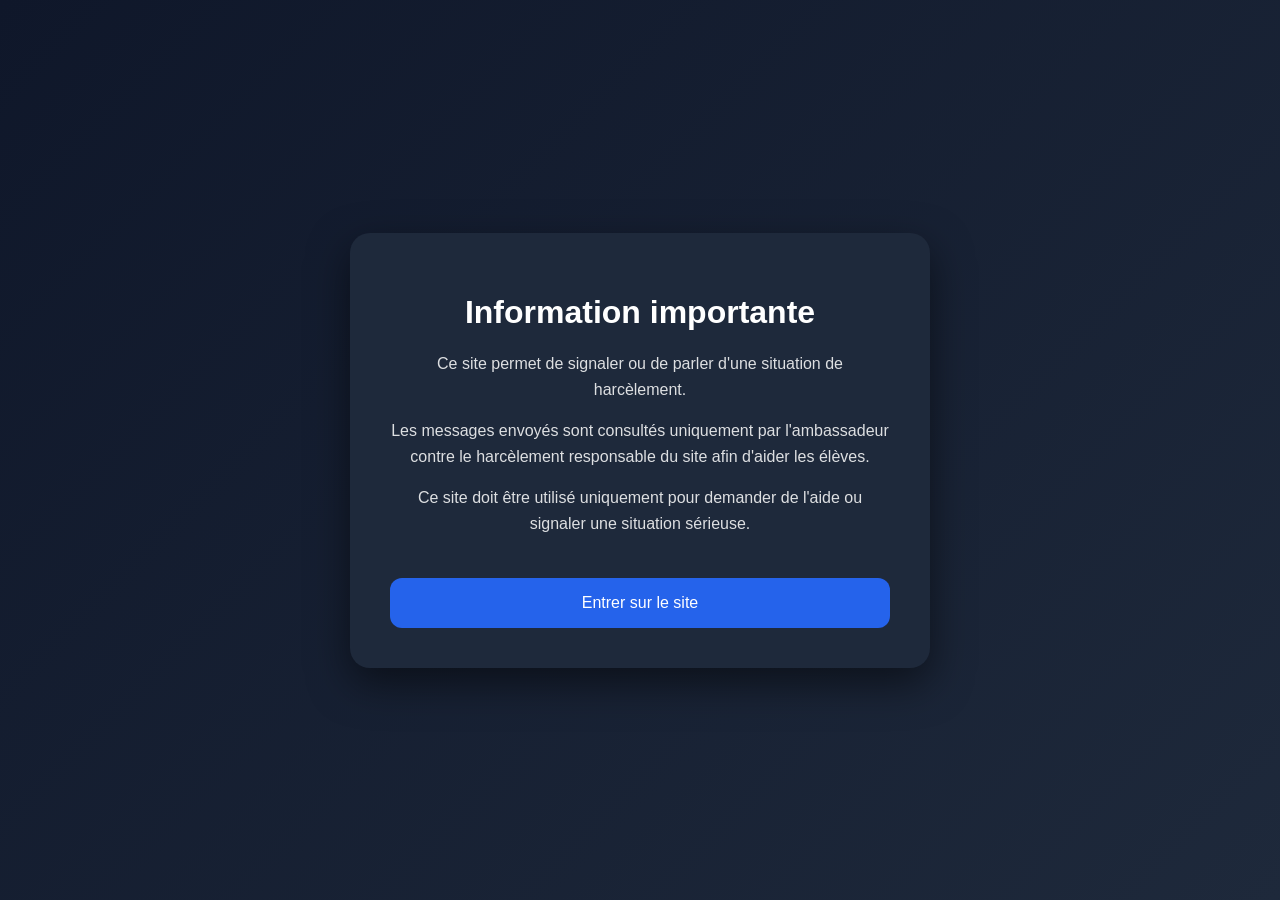
==== index.html @ 366e4f7f "Fix closing tags for body and html in index.html" ====
<!DOCTYPE html>
<html lang="fr">

<head>

<meta charset="UTF-8">
<meta name="viewport" content="width=device-width, initial-scale=1.0">

<title>Information</title>

<style>

body{
font-family:Arial;
background:linear-gradient(135deg,#0f172a,#1e293b);
color:white;
margin:0;
display:flex;
justify-content:center;
align-items:center;
height:100vh;
text-align:center;
}

.box{
background:#1e293b;
padding:40px;
border-radius:20px;
max-width:500px;
box-shadow:0 15px 40px rgba(0,0,0,0.5);
}

h1{
margin-bottom:20px;
}

p{
opacity:0.85;
line-height:1.6;
}

button{
margin-top:25px;
padding:16px;
border:none;
border-radius:12px;
background:#2563eb;
color:white;
font-size:16px;
cursor:pointer;
width:100%;
}

button:hover{
transform:scale(1.03);
}

</style>

</head>

<body>

<div class="box">

<h1>Information importante</h1>

<p>
Ce site permet de signaler ou de parler d'une situation de harcèlement.
</p>

<p>
Les messages envoyés sont consultés uniquement par l'ambassadeur
contre le harcèlement responsable du site afin d'aider les élèves.
</p>

<p>
Ce site doit être utilisé uniquement pour demander de l'aide
ou signaler une situation sérieuse.
</p>

<a href="site.html">
<button>Entrer sur le site</button>
</a>

</div>

</body>
</html>
</body>
</html>
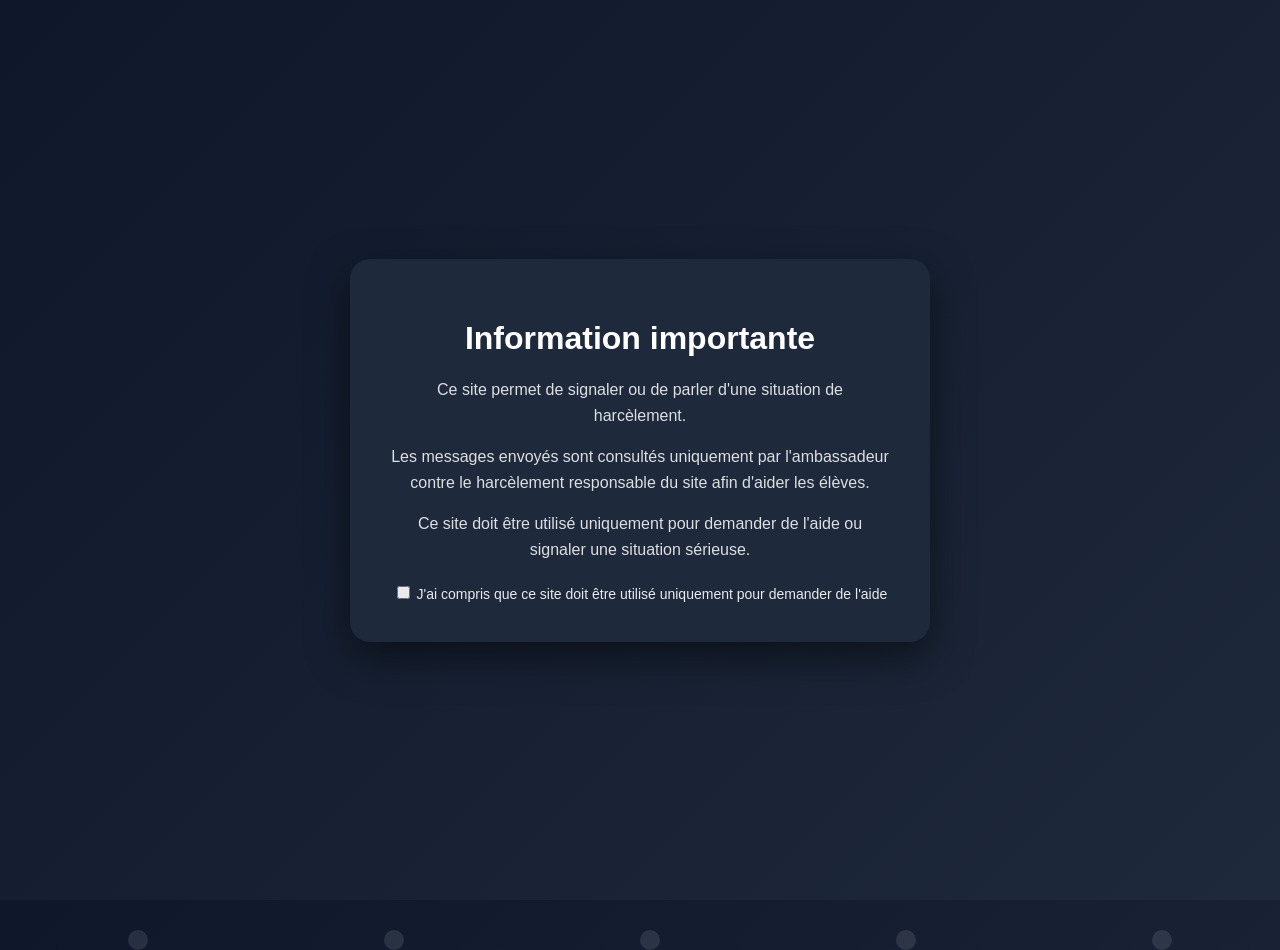
==== commit b22d3bf1: "Enhance UI with animations and button visibility Added animations and improved button functionality." ====
--- a/index.html
+++ b/index.html
@@ -20,7 +20,10 @@
 align-items:center;
 height:100vh;
 text-align:center;
+overflow:hidden;
 }
+
+/* carte centrale */
 
 .box{
 background:#1e293b;
@@ -28,6 +31,21 @@
 border-radius:20px;
 max-width:500px;
 box-shadow:0 15px 40px rgba(0,0,0,0.5);
+animation:apparition 1s ease;
+z-index:2;
+}
+
+/* animation apparition */
+
+@keyframes apparition{
+from{
+opacity:0;
+transform:translateY(40px);
+}
+to{
+opacity:1;
+transform:translateY(0);
+}
 }
 
 h1{
@@ -39,20 +57,65 @@
 line-height:1.6;
 }
 
+/* bouton */
+
 button{
 margin-top:25px;
 padding:16px;
 border:none;
 border-radius:12px;
-background:#2563eb;
+background:linear-gradient(135deg,#2563eb,#1d4ed8);
 color:white;
 font-size:16px;
 cursor:pointer;
 width:100%;
+transition:0.3s;
+display:none;
 }
 
 button:hover{
-transform:scale(1.03);
+transform:scale(1.05);
+box-shadow:0 10px 25px rgba(37,99,235,0.5);
+}
+
+/* checkbox */
+
+.check{
+margin-top:20px;
+font-size:14px;
+opacity:0.9;
+}
+
+/* bulles animées */
+
+.bubbles span{
+position:absolute;
+bottom:-50px;
+width:20px;
+height:20px;
+background:rgba(255,255,255,0.1);
+border-radius:50%;
+animation:float 12s infinite;
+}
+
+.bubbles span:nth-child(1){left:10%;}
+.bubbles span:nth-child(2){left:30%;}
+.bubbles span:nth-child(3){left:50%;}
+.bubbles span:nth-child(4){left:70%;}
+.bubbles span:nth-child(5){left:90%;}
+
+@keyframes float{
+0%{
+transform:translateY(0);
+opacity:0;
+}
+50%{
+opacity:1;
+}
+100%{
+transform:translateY(-100vh);
+opacity:0;
+}
 }
 
 </style>
@@ -79,13 +142,36 @@
 ou signaler une situation sérieuse.
 </p>
 
+<div class="check">
+<label>
+<input type="checkbox" onclick="activerBouton()">
+J'ai compris que ce site doit être utilisé uniquement pour demander de l'aide
+</label>
+</div>
+
 <a href="site.html">
-<button>Entrer sur le site</button>
+<button id="entrer">Entrer sur le site</button>
 </a>
 
 </div>
 
+<!-- bulles -->
+
+<div class="bubbles">
+<span></span>
+<span></span>
+<span></span>
+<span></span>
+<span></span>
+</div>
+
+<script>
+
+function activerBouton(){
+document.getElementById("entrer").style.display="block";
+}
+
+</script>
+
 </body>
 </html>
-</body>
-</html>
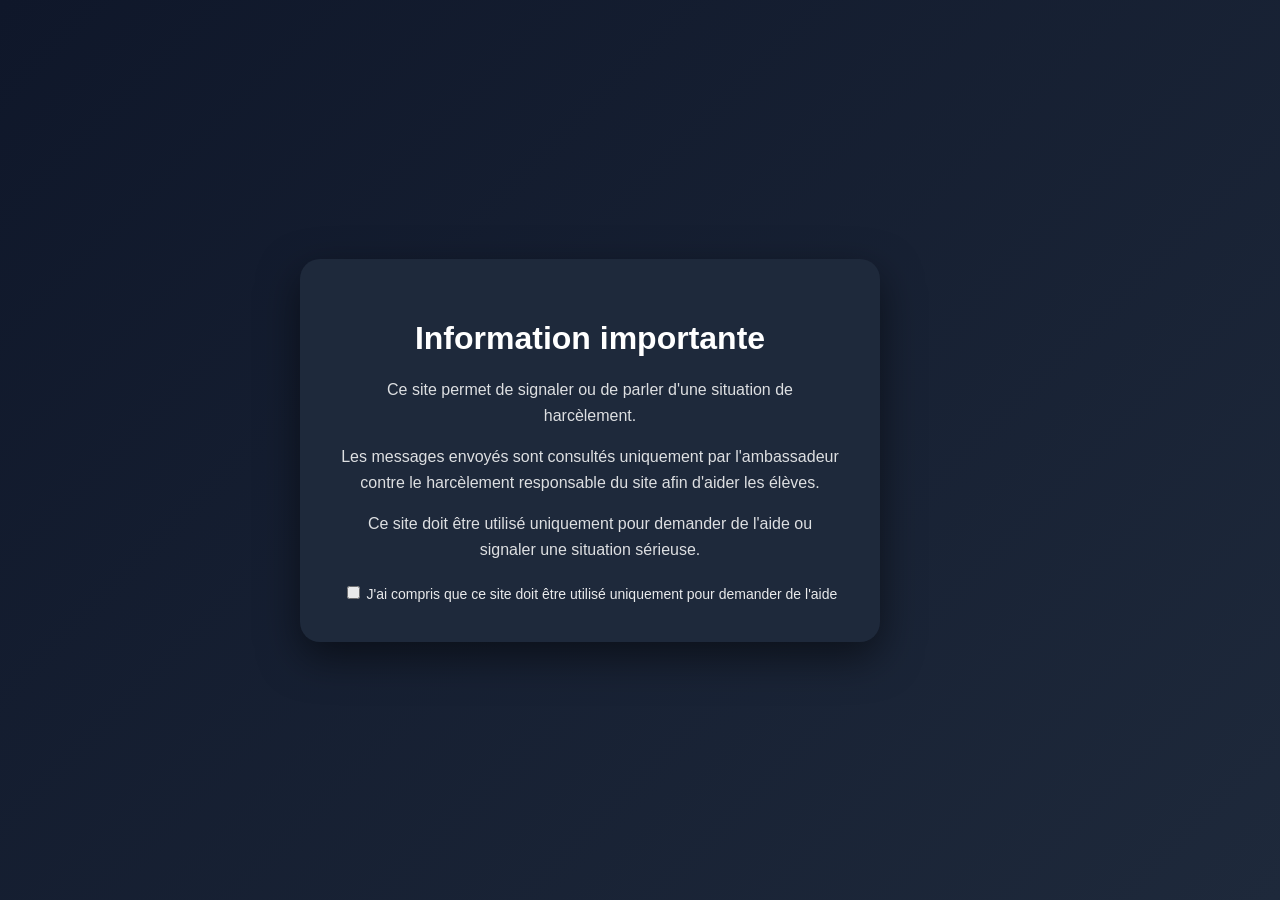
==== commit 9dc0bf3d: "Add animated background circles to index.html" ====
--- a/index.html
+++ b/index.html
@@ -157,12 +157,14 @@
 
 <!-- bulles -->
 
-<div class="bubbles">
-<span></span>
-<span></span>
-<span></span>
-<span></span>
-<span></span>
+<div class="background">
+
+<div class="circle" style="width:80px;height:80px;left:10%;animation-duration:25s"></div>
+<div class="circle" style="width:40px;height:40px;left:30%;animation-duration:18s"></div>
+<div class="circle" style="width:60px;height:60px;left:50%;animation-duration:22s"></div>
+<div class="circle" style="width:100px;height:100px;left:70%;animation-duration:30s"></div>
+<div class="circle" style="width:50px;height:50px;left:85%;animation-duration:20s"></div>
+
 </div>
 
 <script>
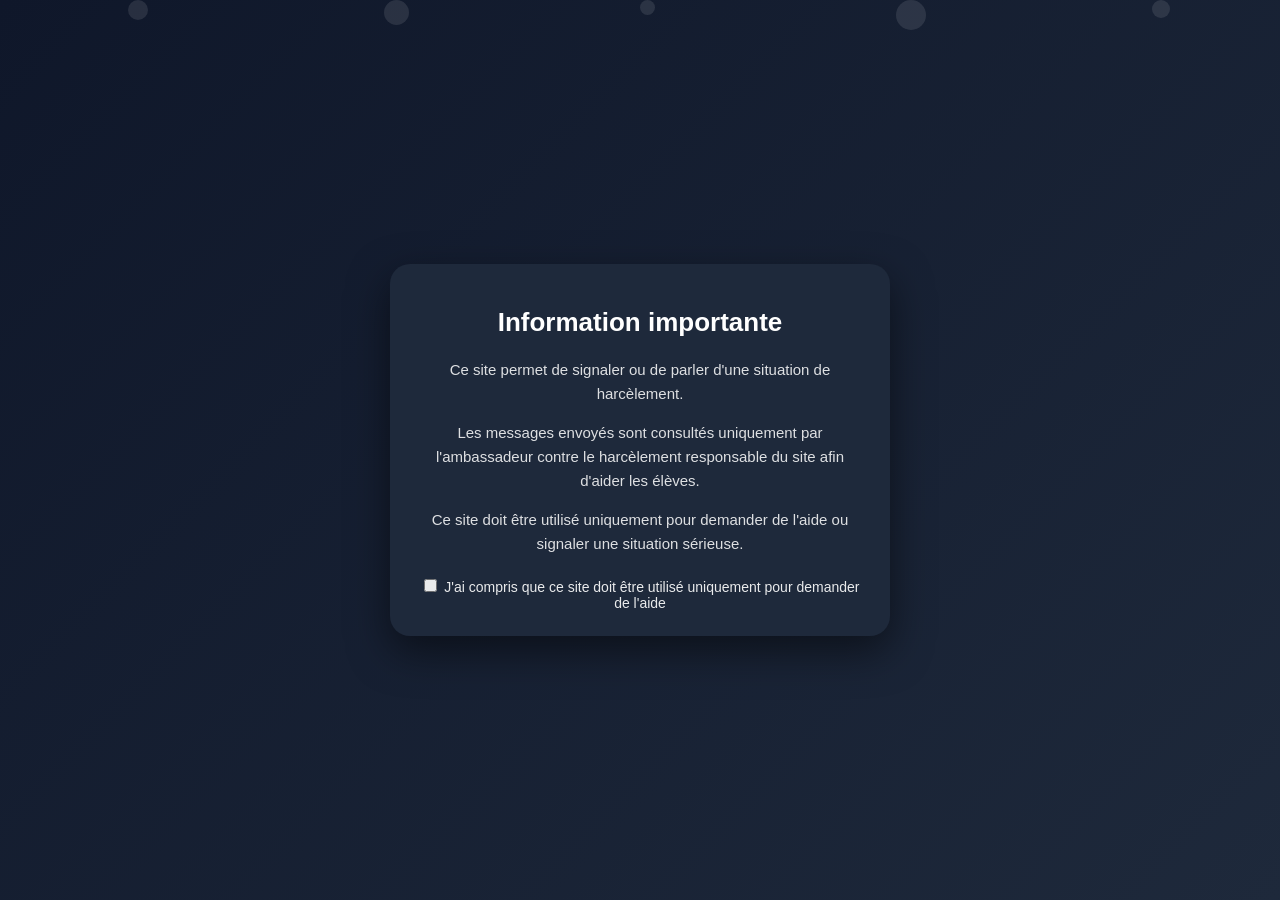
==== commit 904fab4e: "Update index.html" ====
--- a/index.html
+++ b/index.html
@@ -10,16 +10,25 @@
 
 <style>
 
+/* IMPORTANT pour éviter les décalages */
+*{
+box-sizing:border-box;
+}
+
 body{
 font-family:Arial;
 background:linear-gradient(135deg,#0f172a,#1e293b);
 color:white;
 margin:0;
+
 display:flex;
 justify-content:center;
 align-items:center;
-height:100vh;
+
+min-height:100vh; /* corrigé */
 text-align:center;
+
+padding:15px; /* AJOUT */
 overflow:hidden;
 }
 
@@ -27,9 +36,12 @@
 
 .box{
 background:#1e293b;
-padding:40px;
+padding:25px; /* un peu réduit pour mobile */
 border-radius:20px;
+
+width:100%; /* IMPORTANT */
 max-width:500px;
+
 box-shadow:0 15px 40px rgba(0,0,0,0.5);
 animation:apparition 1s ease;
 z-index:2;
@@ -50,11 +62,13 @@
 
 h1{
 margin-bottom:20px;
+font-size:26px; /* mieux mobile */
 }
 
 p{
 opacity:0.85;
 line-height:1.6;
+font-size:15px;
 }
 
 /* bouton */
@@ -86,34 +100,41 @@
 opacity:0.9;
 }
 
-/* bulles animées */
+/* fond bulles corrigé */
 
-.bubbles span{
+.background{
+position:fixed;
+top:0;
+left:0;
+width:100%;
+height:100%;
+z-index:0;
+overflow:hidden;
+}
+
+.circle{
 position:absolute;
-bottom:-50px;
-width:20px;
-height:20px;
+border-radius:50%;
 background:rgba(255,255,255,0.1);
-border-radius:50%;
 animation:float 12s infinite;
 }
 
-.bubbles span:nth-child(1){left:10%;}
-.bubbles span:nth-child(2){left:30%;}
-.bubbles span:nth-child(3){left:50%;}
-.bubbles span:nth-child(4){left:70%;}
-.bubbles span:nth-child(5){left:90%;}
+.circle:nth-child(1){width:20px;height:20px;left:10%;}
+.circle:nth-child(2){width:25px;height:25px;left:30%;}
+.circle:nth-child(3){width:15px;height:15px;left:50%;}
+.circle:nth-child(4){width:30px;height:30px;left:70%;}
+.circle:nth-child(5){width:18px;height:18px;left:90%;}
 
 @keyframes float{
 0%{
-transform:translateY(0);
+transform:translateY(100vh);
 opacity:0;
 }
 50%{
 opacity:1;
 }
 100%{
-transform:translateY(-100vh);
+transform:translateY(-10vh);
 opacity:0;
 }
 }
@@ -158,13 +179,11 @@
 <!-- bulles -->
 
 <div class="background">
-
-<div class="circle" style="width:80px;height:80px;left:10%;animation-duration:25s"></div>
-<div class="circle" style="width:40px;height:40px;left:30%;animation-duration:18s"></div>
-<div class="circle" style="width:60px;height:60px;left:50%;animation-duration:22s"></div>
-<div class="circle" style="width:100px;height:100px;left:70%;animation-duration:30s"></div>
-<div class="circle" style="width:50px;height:50px;left:85%;animation-duration:20s"></div>
-
+<div class="circle"></div>
+<div class="circle"></div>
+<div class="circle"></div>
+<div class="circle"></div>
+<div class="circle"></div>
 </div>
 
 <script>
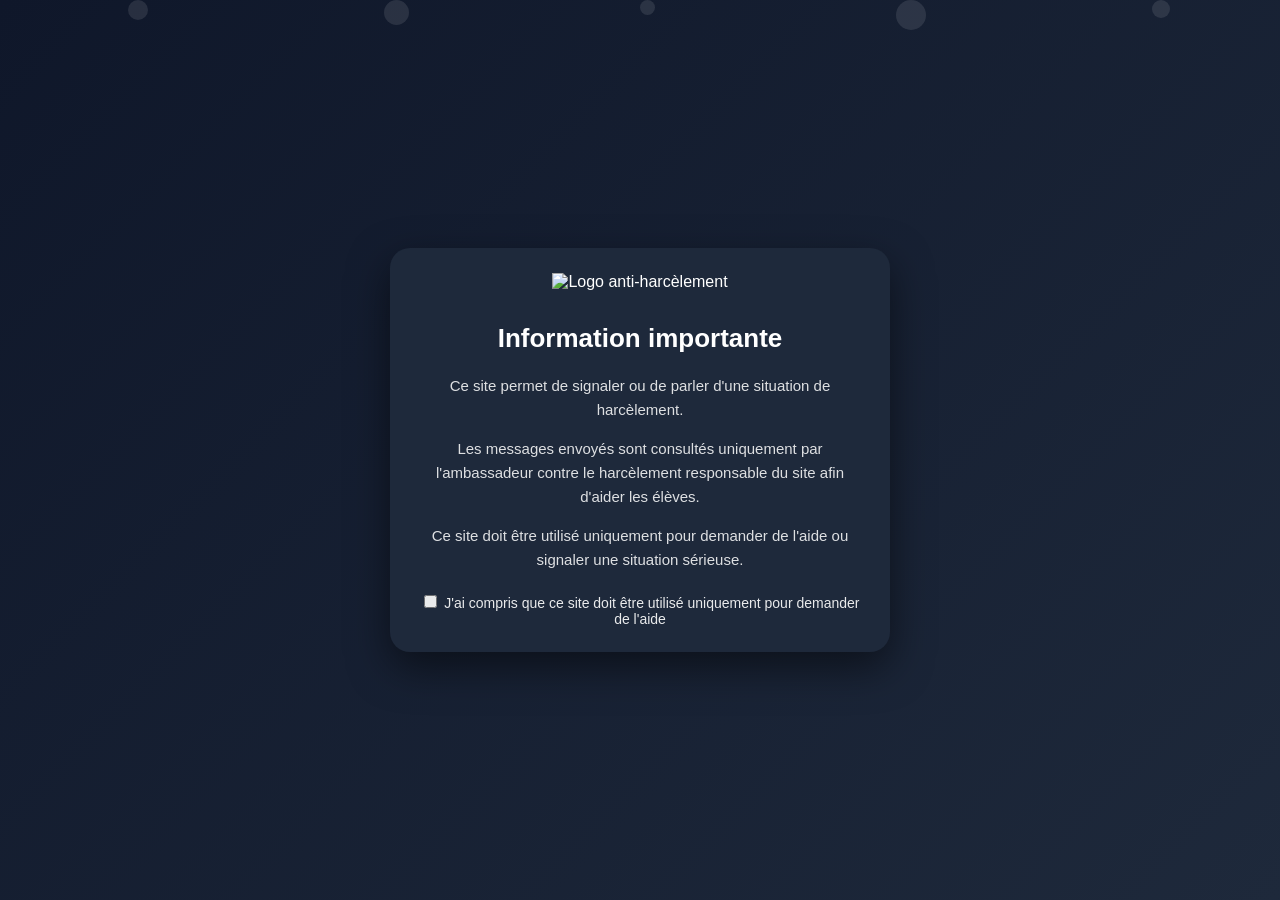
==== commit 2d7f85f4: "Update index.html" ====
--- a/index.html
+++ b/index.html
@@ -10,7 +10,6 @@
 
 <style>
 
-/* IMPORTANT pour éviter les décalages */
 *{
 box-sizing:border-box;
 }
@@ -25,21 +24,21 @@
 justify-content:center;
 align-items:center;
 
-min-height:100vh; /* corrigé */
+min-height:100vh;
 text-align:center;
 
-padding:15px; /* AJOUT */
+padding:15px;
 overflow:hidden;
 }
 
-/* carte centrale */
+/* carte */
 
 .box{
 background:#1e293b;
-padding:25px; /* un peu réduit pour mobile */
+padding:25px;
 border-radius:20px;
 
-width:100%; /* IMPORTANT */
+width:100%;
 max-width:500px;
 
 box-shadow:0 15px 40px rgba(0,0,0,0.5);
@@ -47,6 +46,26 @@
 z-index:2;
 }
 
+/* LOGO */
+
+.logo{
+width:120px;
+margin-bottom:15px;
+animation:zoom 1s ease;
+}
+
+/* animation logo */
+@keyframes zoom{
+from{
+transform:scale(0.7);
+opacity:0;
+}
+to{
+transform:scale(1);
+opacity:1;
+}
+}
+
 /* animation apparition */
 
 @keyframes apparition{
@@ -62,7 +81,7 @@
 
 h1{
 margin-bottom:20px;
-font-size:26px; /* mieux mobile */
+font-size:26px;
 }
 
 p{
@@ -70,8 +89,6 @@
 line-height:1.6;
 font-size:15px;
 }
-
-/* bouton */
 
 button{
 margin-top:25px;
@@ -92,15 +109,13 @@
 box-shadow:0 10px 25px rgba(37,99,235,0.5);
 }
 
-/* checkbox */
-
 .check{
 margin-top:20px;
 font-size:14px;
 opacity:0.9;
 }
 
-/* fond bulles corrigé */
+/* bulles */
 
 .background{
 position:fixed;
@@ -147,6 +162,9 @@
 
 <div class="box">
 
+<!-- LOGO AJOUTÉ ICI -->
+<img src="logo.png" alt="Logo anti-harcèlement" class="logo">
+
 <h1>Information importante</h1>
 
 <p>
@@ -176,8 +194,6 @@
 
 </div>
 
-<!-- bulles -->
-
 <div class="background">
 <div class="circle"></div>
 <div class="circle"></div>
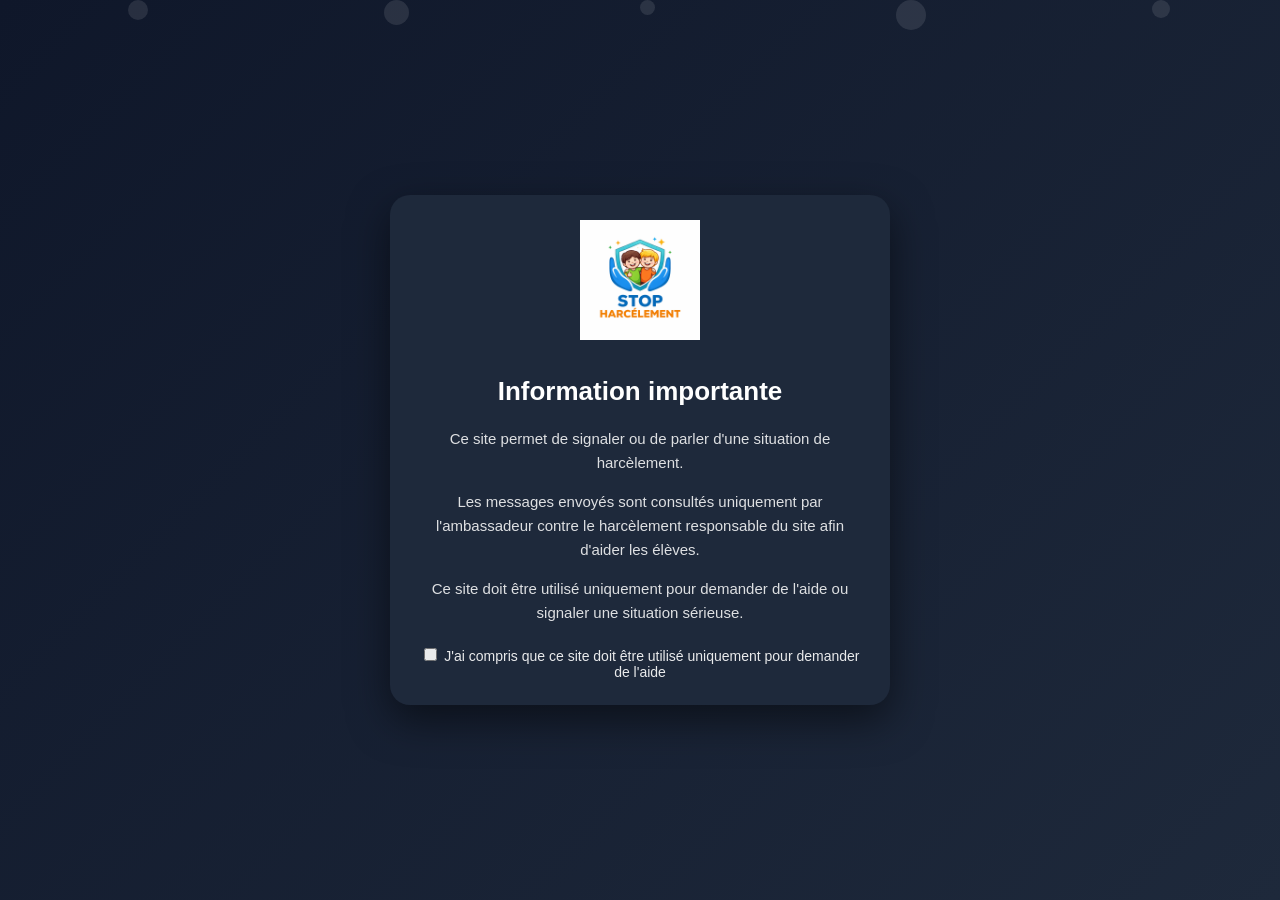
==== commit 8c2dd971: "Update index.html" ====
--- a/index.html
+++ b/index.html
@@ -163,7 +163,7 @@
 <div class="box">
 
 <!-- LOGO AJOUTÉ ICI -->
-<img src="logo.png" alt="Logo anti-harcèlement" class="logo">
+<img src="logo.png" class="logo">
 
 <h1>Information importante</h1>
 
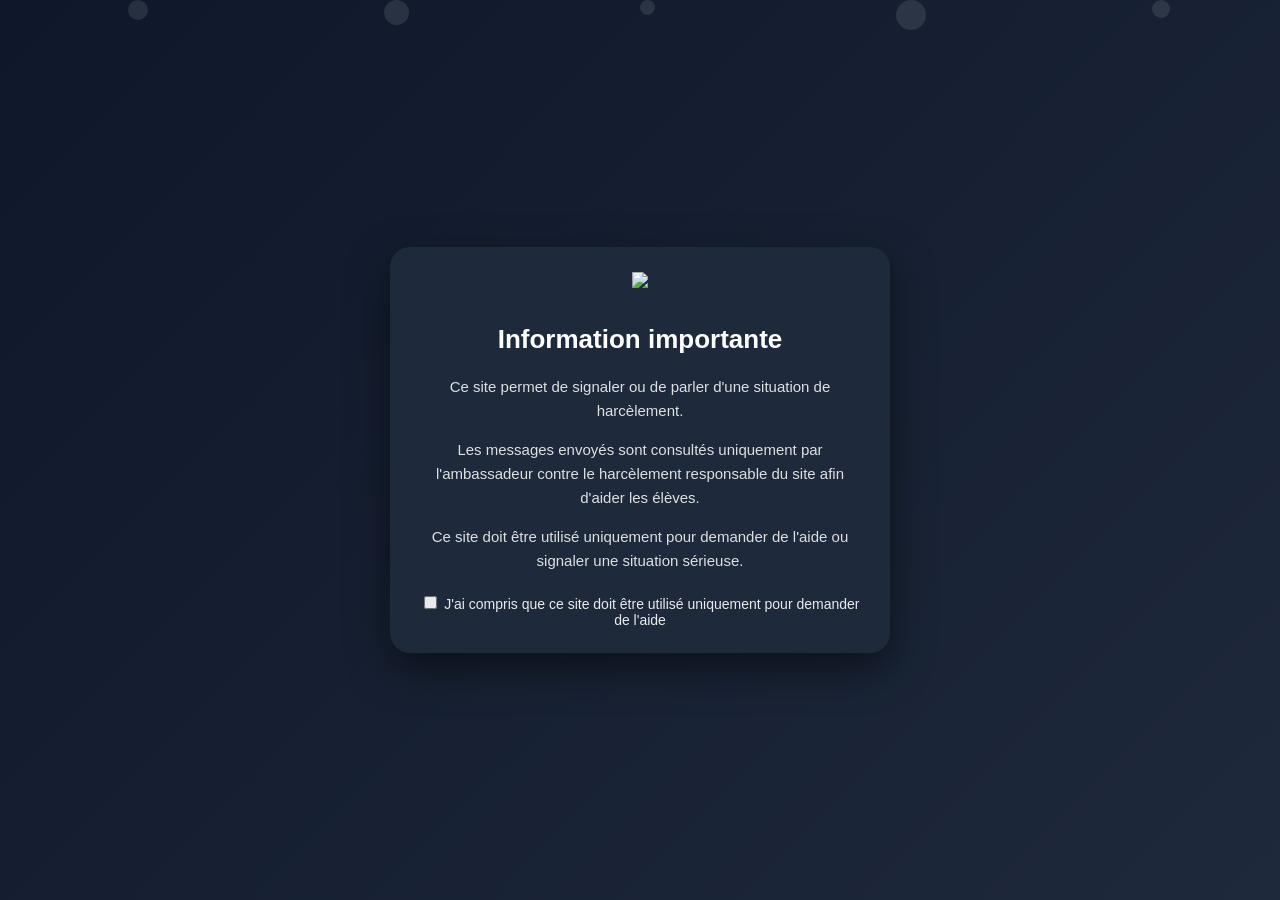
==== commit 3a468dc5: "Update index.html" ====
--- a/index.html
+++ b/index.html
@@ -49,7 +49,7 @@
 /* LOGO */
 
 .logo{
-width:120px;
+width:180px; /* logo plus grand */
 margin-bottom:15px;
 animation:zoom 1s ease;
 }
@@ -162,8 +162,8 @@
 
 <div class="box">
 
-<!-- LOGO AJOUTÉ ICI -->
-<img src="logo.png" class="logo">
+<!-- NOUVEAU LOGO -->
+<img src="images/logo.png" class="logo">
 
 <h1>Information importante</h1>
 
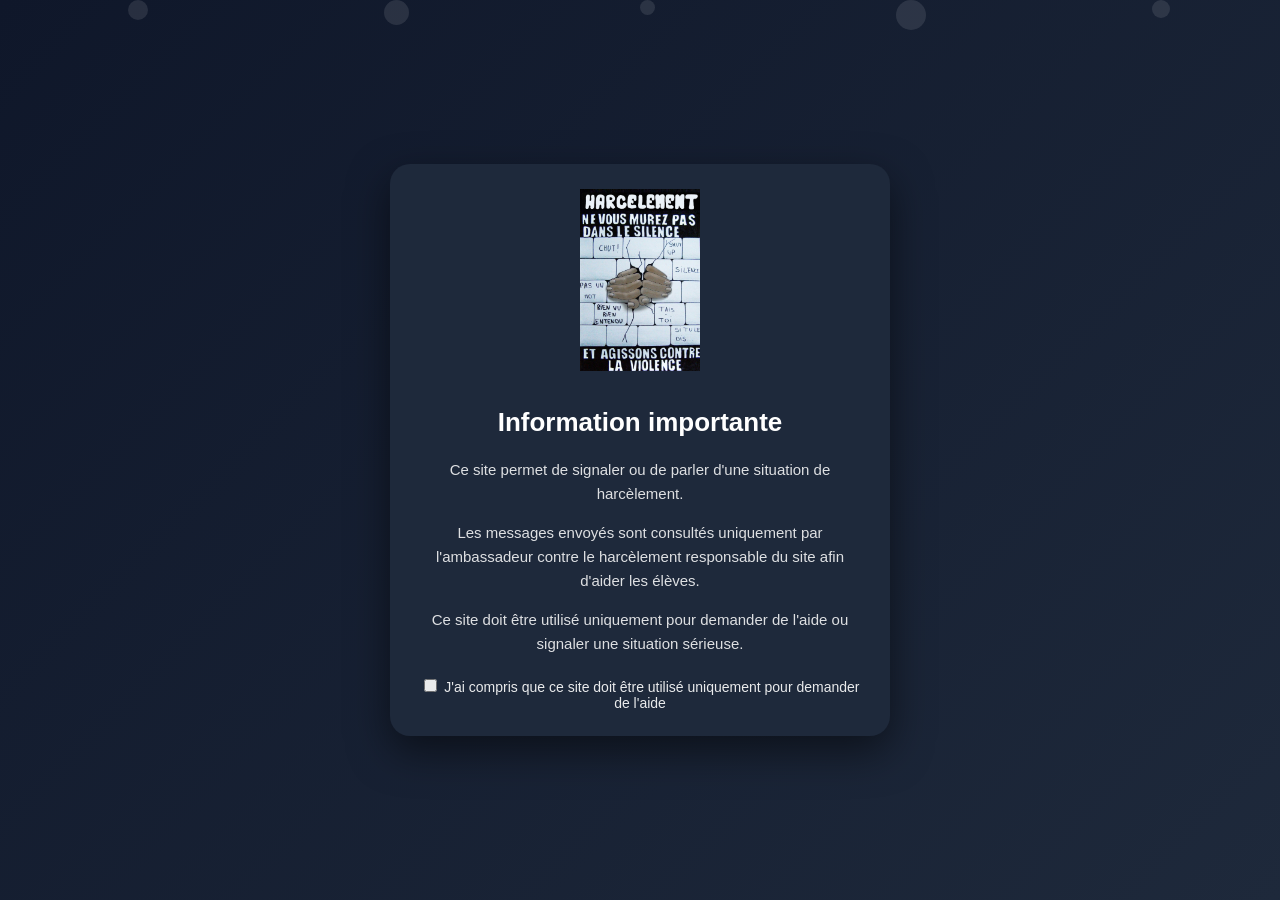
==== commit cdf9b568: "Update index.html" ====
--- a/index.html
+++ b/index.html
@@ -49,7 +49,7 @@
 /* LOGO */
 
 .logo{
-width:180px; /* logo plus grand */
+width:120px;
 margin-bottom:15px;
 animation:zoom 1s ease;
 }
@@ -162,8 +162,8 @@
 
 <div class="box">
 
-<!-- NOUVEAU LOGO -->
-<img src="images/logo.png" class="logo">
+<!-- LOGO AJOUTÉ ICI -->
+<img src="logo.png" class="logo">
 
 <h1>Information importante</h1>
 
